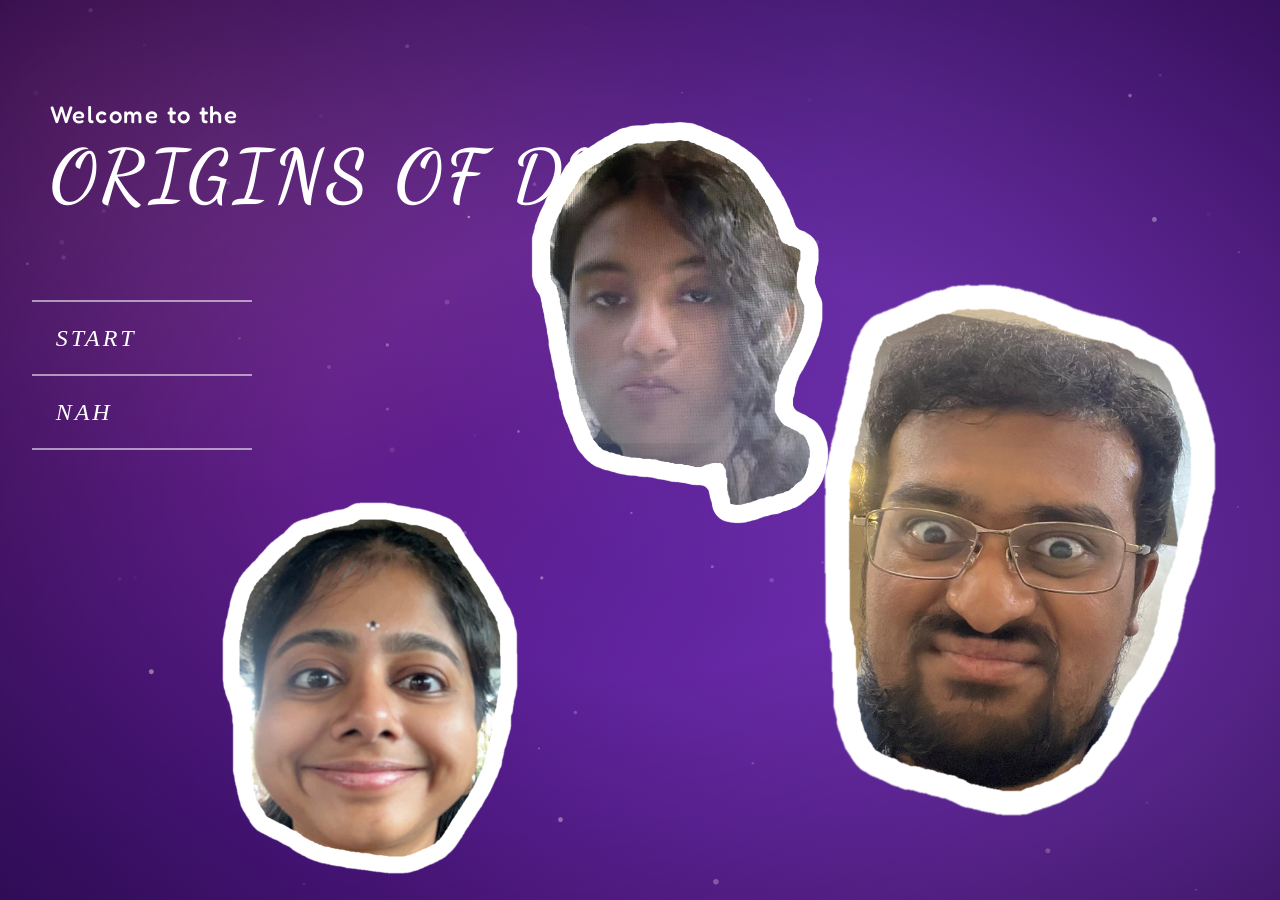
==== index.html @ d832fd0a "Initial (and probably only) commit: DNB 24th birthday game." ====
<!DOCTYPE html>
<html lang="en">
<head>
  <meta charset="UTF-8">
  <meta name="viewport" content="width=device-width, initial-scale=1.0">
  <meta http-equiv="refresh" content="0; url=Begin.html">
  <title>DNB 24th Birthday</title>
  <script>location.replace('Begin.html');</script>
</head>
<body>
  <p><a href="Begin.html">Start the game</a></p>
</body>
</html>
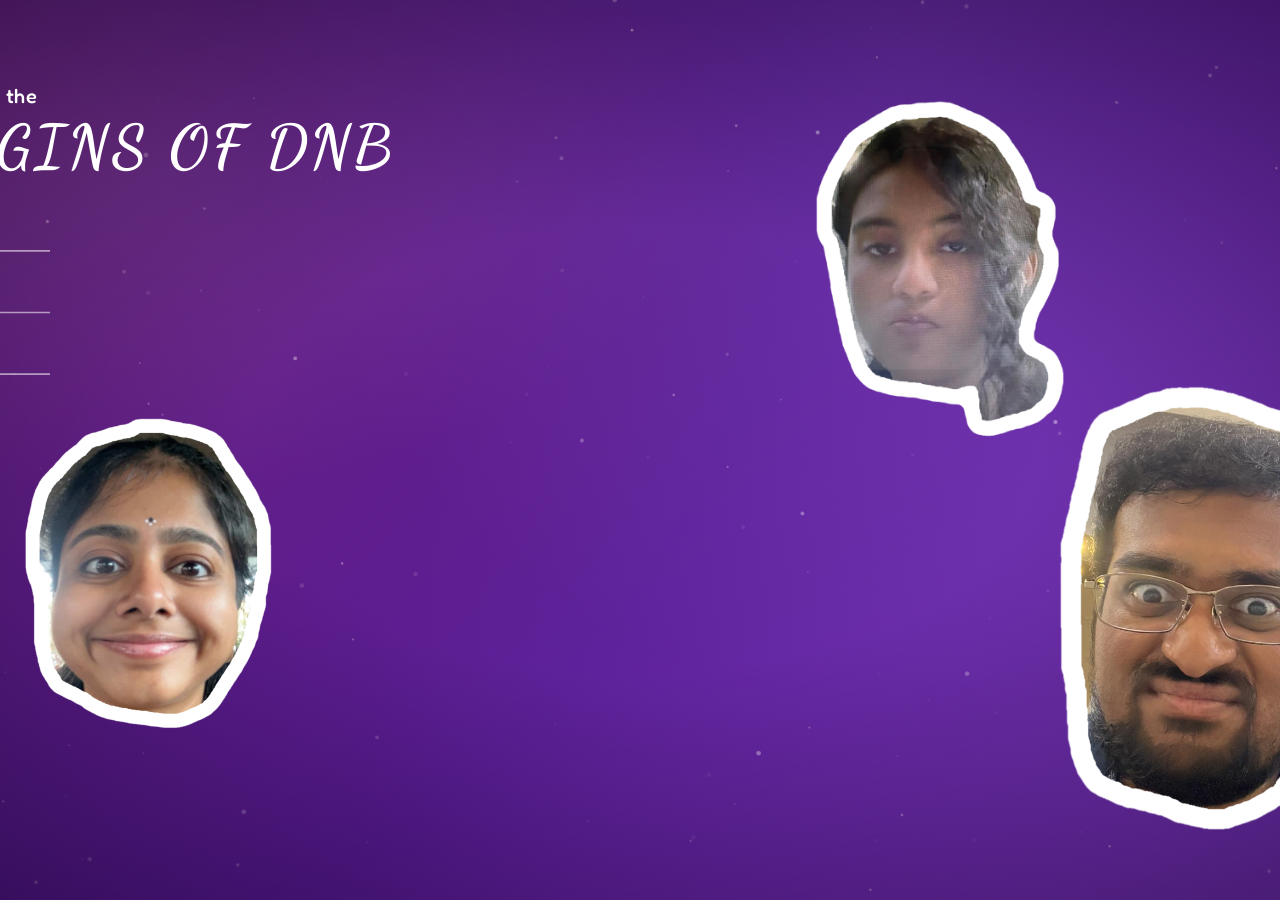
==== commit eb84035b: "Big Push" ====
--- a/index.html
+++ b/index.html
@@ -3,9 +3,12 @@
 <head>
   <meta charset="UTF-8">
   <meta name="viewport" content="width=device-width, initial-scale=1.0">
-  <meta http-equiv="refresh" content="0; url=Begin.html">
   <title>DNB 24th Birthday</title>
-  <script>location.replace('Begin.html');</script>
+  <script src="audio/game-audio.js"></script>
+  <script>
+    GameAudio.initBgm('goofy_bgm.mp3');
+    location.replace('Begin.html');
+  </script>
 </head>
 <body>
   <p><a href="Begin.html">Start the game</a></p>
